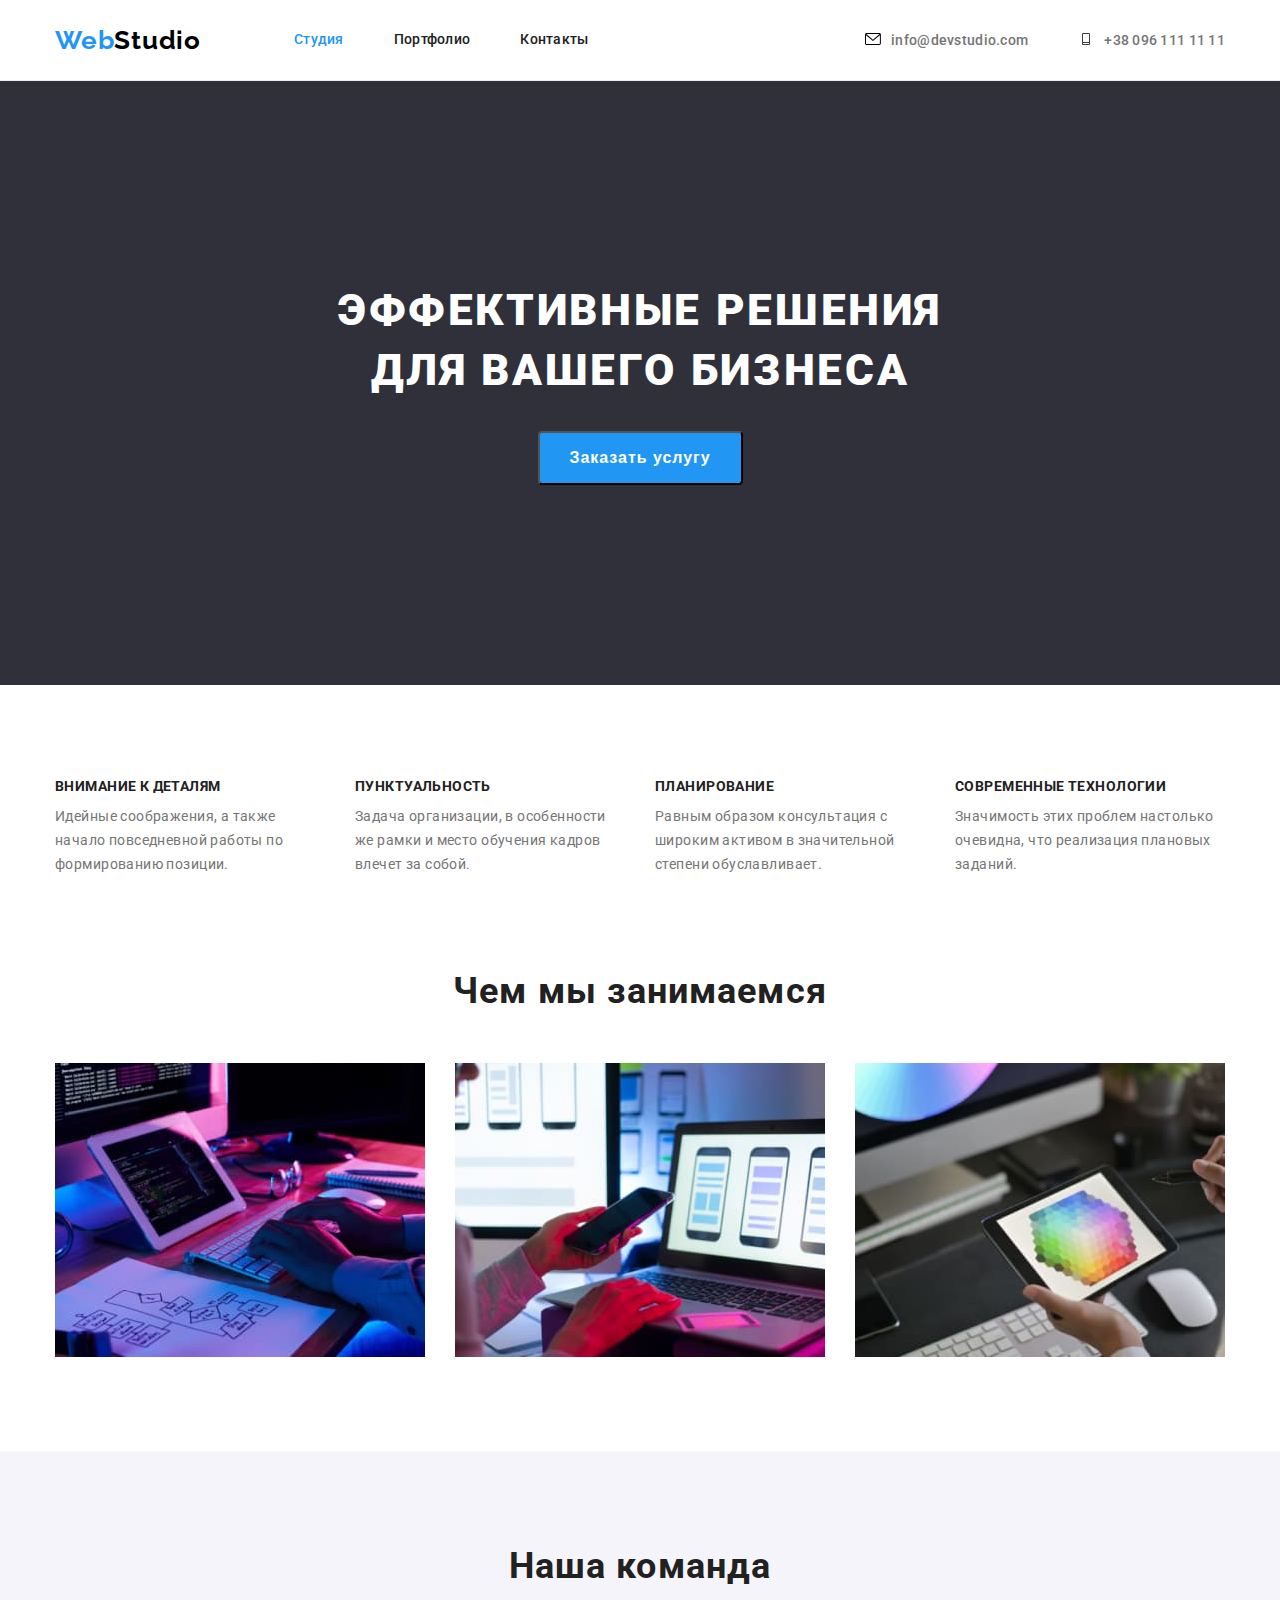
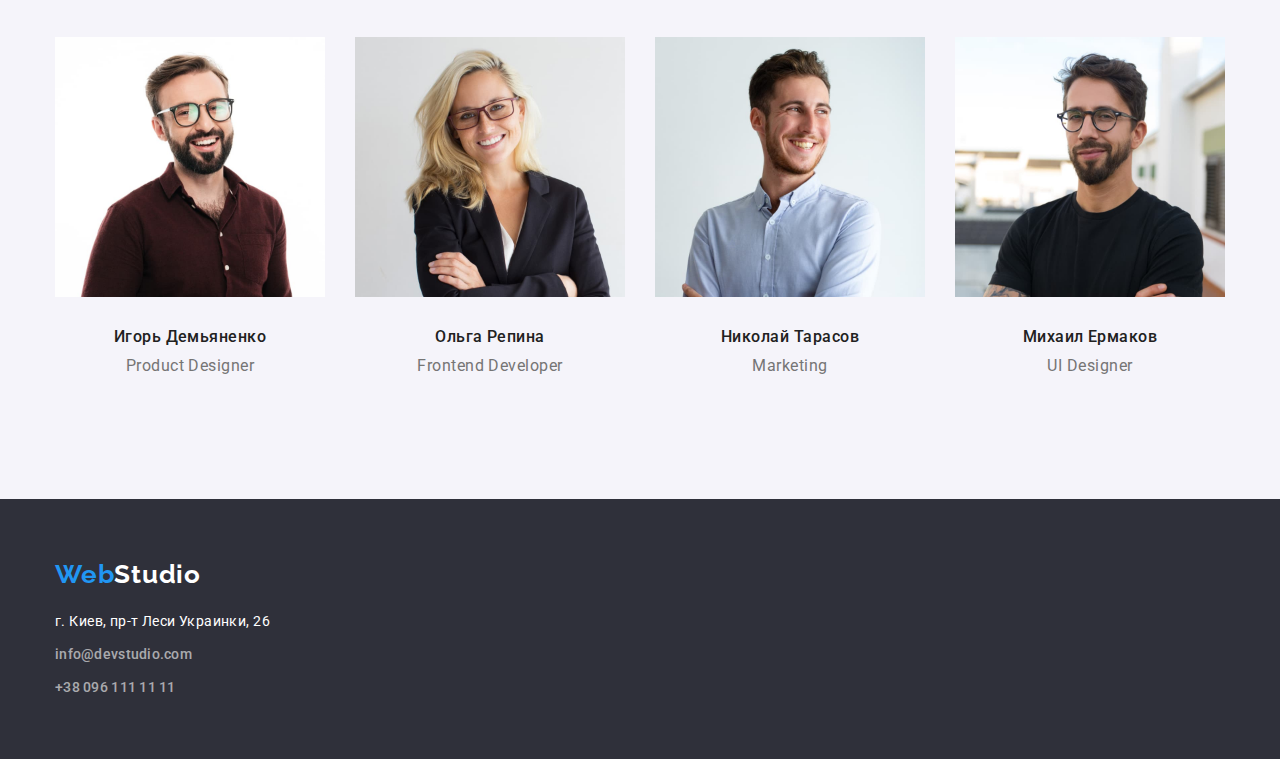
==== index.html @ 7a3fe6da "сохранение 1.0" ====
<!DOCTYPE html>
<html lang="ru">
  <head>
    <meta charset="UTF-8" />
    <meta http-equiv="X-UA-Compatible" content="IE=edge" />
    <meta name="viewport" content="width=device-width, initial-scale=1.0" />
    <title>Document</title>
    <link rel="preconnect" href="https://fonts.googleapis.com" />
    <link rel="preconnect" href="https://fonts.gstatic.com" crossorigin />
    <link
      href="https://fonts.googleapis.com/css2?family=Raleway:wght@700&family=Roboto:wght@400;500;700;900&display=swap"
      rel="stylesheet"
    />
    <link
      rel="stylesheet"
      href="https://cdnjs.cloudflare.com/ajax/libs/modern-normalize/1.1.0/modern-normalize.min.css"
      integrity="sha512-wpPYUAdjBVSE4KJnH1VR1HeZfpl1ub8YT/NKx4PuQ5NmX2tKuGu6U/JRp5y+Y8XG2tV+wKQpNHVUX03MfMFn9Q=="
      crossorigin="anonymous"
      referrerpolicy="no-referrer"
    />
    <link rel="stylesheet" href="./css/style.css" />
  </head>
  <body>
    <!-- header start -->

    <header class="section-nav">
      <div class="container header-container">
        <nav class="nav">
          <a href="" class="logo link"><span>Web</span>Studio</a>
          <ul class="site-nav list">
            <li class="item">
              <a class="link current" href="./index.html">Студия</a>
            </li>
            <li class="item">
              <a class="link" href="./portfolio.html">Портфолио</a>
            </li>
            <li class="item">
              <a class="link" href="">Контакты</a>
            </li>
          </ul>
        </nav>
        <ul class="auth-nav list">
         <li class="item">
            <a class="link mail" href="mailto:info@example.com"
              ><svg class="link-icon">
            <use  href="./images/sprite.svg#envelope">

          </svg>info@devstudio.com</a>
          
         
          </li>
          <li class="item">
            <a class="link" href="tel:+38-099-111-11-11">
              <svg class="link-icon">
            <use  href="./images/sprite.svg#telephone">

          </svg>+38 096 111 11 11</a>
          </li>
        </ul>
      </div>
    </header>

    <!-- header end -->
    <main>
      <!-- hero  start-->

      <section class="hero">
        <div class="contentainer">
          <h1 class="hero-title">Эффективные решения для вашего бизнеса</h1>
          <button type="button" class="hero-button">Заказать услугу</button>
        </div>
      </section>
      <!-- hero end -->

      <!-- quality start -->
      <section class="section quality">
        <div class="container">
          <h2 class="visually-hidden">Наши преимущества</h2>
          <ul class="feature-list list">
            <li class="quality-card">
              <h3 class="quality-title">Внимание к деталям</h3>
              <p class="quality-text">
                Идейные соображения, а также начало повседневной работы по
                формированию позиции.
              </p>
            </li>
            <li class="quality-card">
              <h3 class="quality-title">Пунктуальность</h3>
              <p class="quality-text">
                Задача организации, в особенности же рамки и место обучения
                кадров влечет за собой.
              </p>
            </li>
            <li class="quality-card">
              <h3 class="quality-title">Планирование</h3>
              <p class="quality-text">
                Равным образом консультация с широким активом в значительной
                степени обуславливает.
              </p>
            </li>
            <li class="quality-card">
              <h3 class="quality-title">Современные технологии</h3>
              <p class="quality-text">
                Значимость этих проблем настолько очевидна, что реализация
                плановых заданий.
              </p>
            </li>
          </ul>
        </div>
      </section>
      <!-- quality end -->
      <!-- service start-->
      <section class="section service">
        <div class="container">
          <h2 class="service-title">Чем мы занимаемся</h2>
          <ul class="service-list list">
            <li class="service-card">
              <img
                src="./images/our-work1.jpg"
                alt="програмировавние"
                width="370"
              />
            </li>
            <li class="service-card">
              <img src="./images/our-work2.jpg" alt="адаптация" width="370" />
            </li>
            <li class="service-card">
              <img src="./images/our-work3.jpg" alt="дизайн" width="370" />
            </li>
          </ul>
        </div>
      </section>
      <!-- service end-->
      <!-- team start -->
      <section class="section team">
        <div class="container">
          <h2 class="team-secondary-title">Наша команда</h2>
          <ul class="team-list list">
            <li class="team-card">
              <img
                src="./images/demianenko.jpg"
                alt="Игорь Демьяненко"
                width="270"
              />
              <div class="team-content">
                <h3 class="team-title">Игорь Демьяненко</h3>
                <p class="team-text">Product Designer</p>
              </div>
            </li>
            <li class="team-card">
              <img src="./images/repina.jpg" alt="Ольга Репина" width="270" />
              <div class="team-content">
                <h3 class="team-title">Ольга Репина</h3>
                <p class="team-text">Frontend Developer</p>
              </div>
            </li>
            <li class="team-card">
              <img
                src="./images/tarasov.jpg"
                alt="Николай Тарасов"
                width="270"
              />
              <div class="team-content">
                <h3 class="team-title">Николай Тарасов</h3>
                <p class="team-text">Marketing</p>
              </div>
            </li>
            <li class="team-card">
              <img
                src="./images/ermakov.jpg"
                alt="Михаил Ермаков"
                width="270"
              />
              <div class="team-content">
                <h3 class="team-title">Михаил Ермаков</h3>
                <p class="team-text">UI Designer</p>
              </div>
            </li>
          </ul>
        </div>
      </section>
      <!-- team end -->
    </main>
    <!-- footer start -->
    <footer class="footer">
      <div class="container contact-footer">
        <a class="logo-footer link" href=""><span>Web</span>Studio</a>
        <address class="adress list">
          <ul class="nav-footer list">
            <li class="nav-footer-item">г. Киев, пр-т Леси Украинки, 26</li>
            <li class="nav-footer-item">
              <a class="link" href="mailto:info@example.com"
                >info@devstudio.com</a
              >
            </li>
            <li class="nav-footer-item">
              <a class="link" href="tel:+38-099-111-11-11">+38 096 111 11 11</a>
            </li>
          </ul>
        </address>
      </div>
    </footer>
  </body>
</html>
---- css/style.css ----
html {
  box-sizing: border-box;
}

*,
*::before,
*::after {
  box-sizing: border-box;
}

:root {
  --primary-title-color: #212121;
  --secondary-text-color: #757575;
  --accent-color: #2196f3;
  --secondary-accent-color: #ffffff;
}

body {
  margin: 0;
  color: var(--secondary-text-color);
  /* link: var(--primary-title-color); */
  font-family: Roboto, sans-serif;
  background-color: var(--secondary-accent-color);
}

/* Reset */

h1,
h2,
h3,
p {
  margin-top: 0;
  margin-bottom: 0;
}

ul {
  margin-top: 0;
  margin-bottom: 0;
  padding-left: 0;
}

img {
  display: block;
}

.list {
  list-style: none;
}
.link {
  text-decoration: none;
}

address {
  font-style: normal;
}

.container {
  width: 1200px;
  padding-left: 15px;
  padding-right: 15px;
  margin-left: auto;
  margin-right: auto;
}

.section {
  padding-top: 94px;
  padding-bottom: 94px;
}
/* header start */

.section-nav {
  border-bottom: 1px solid #ececec;
}

.header-container {
  display: flex;
  align-items: center;
}

.nav {
  display: flex;
}

.logo {
  display: flex;
  margin-right: 93px;
  align-items: center;
  font-family: Raleway, sans-serif;
  font-weight: 700;
  font-size: 26px;
  line-height: 1.19;
  letter-spacing: 0.03em;
  color: #000000;
}
.logo span {
  font-family: Raleway, sans-serif;
  font-weight: 700;
  font-size: 26px;
  line-height: 1.19;
  letter-spacing: 0.03em;
  color: var(--accent-color);
}
.site-nav {
  display: flex;
}
.site-nav .item .link {
  display: block;
  padding-top: 32px;
  padding-bottom: 32px;
  /* outline: 1px solid red; */
}
.site-nav .item:not(:last-child) {
  margin-right: 50px;
}

.site-nav .link {
  font-weight: 500;
  font-size: 14px;
  line-height: 1.14;
  letter-spacing: 0.02em;
  color: var(--primary-title-color);
}
.site-nav .link.current {
  color: var(--accent-color);
}
.nav {
  display: flex;
}

.auth-nav {
  display: flex;
  margin-left: auto;
}

.auth-nav .item {
  /* outline: 1px solid red; */
  margin-right: 50px;
}

.auth-nav .item:last-child {
  margin-right: 0;
}
.auth-nav .link {
  font-weight: 500;
  font-size: 14px;
  line-height: 1.14;
  letter-spacing: 0.02em;
  color: var(--secondary-text-color);
}

.auth-nav .link-icon {
  width: 16px;
  height: 12px;
  margin-right: 10px;
}

.auth-nav .link:hover,
.auth-nav .link:focus,
.site-nav .link:hover,
.site-nav .link:focus {
  color: var(--accent-color);
}

/* header end */
/* hero start */

.hero {
  text-align: center;
  background-color: #2f303a;
  padding-top: 200px;
  padding-bottom: 200px;
}

.hero-title {
  max-width: 696px;
  margin-bottom: 30px;
  margin-left: auto;
  margin-right: auto;

  font-weight: 900;
  font-size: 44px;
  line-height: 1.36;
  text-align: center;
  letter-spacing: 0.06em;
  text-transform: uppercase;
  color: var(--secondary-accent-color);
}

.hero-button {
  min-width: 200px;
  padding-top: 10px;
  padding-bottom: 10px;
  padding-left: 30px;
  padding-right: 30px;
  border-radius: 4px;

  cursor: pointer;
  font-weight: 700;
  font-size: 16px;
  line-height: 1.88;
  letter-spacing: 0.06em;
  background: #2196f3;
  color: var(--secondary-accent-color);
}

.hero-button:hover,
.hero-button:focus {
  background-color: #188ce8;
}

/* hero end */

/* quality start*/

.visually-hidden {
  position: absolute;
  width: 1px;
  height: 1px;
  margin: -1px;
  border: 0;
  padding: 0;
  white-space: nowrap;
  clip-path: inset(100%);
  clip: rect(0 0 0 0);
  overflow: hidden;
}

.feature-list {
  display: flex;
  margin-left: -30px;
}
.quality {
  padding-bottom: 0;
}
.quality-card {
  flex-basis: calc((100% - 120px) / 4);
  margin-left: 30px;
}

.quality-title {
  margin-bottom: 10px;
  font-weight: 700;
  font-size: 14px;
  line-height: 1.14;
  letter-spacing: 0.03em;
  text-transform: uppercase;
  color: var(--primary-title-color);
}
.quality-text {
  font-weight: 400;
  font-size: 14px;
  line-height: 1.71;
  letter-spacing: 0.03em;
  color: var(--secondary-text-color);
}
/* qualiti end */

/* service start*/
.service-title {
  text-align: center;
  margin-bottom: 50px;
  font-weight: 700;
  font-size: 36px;
  line-height: 1.17;
  letter-spacing: 0.03em;
  color: var(--primary-title-color);
}
.service-list {
  display: flex;
  margin-left: -30px;
}

.service-card {
  flex-basis: calc((100% - 90px) / 3);
  margin-left: 30px;
}
/* service end */
/* team start */
.team {
  background: #f5f4fa;
}
.team-secondary-title {
  text-align: center;
  margin-bottom: 50px;
  font-weight: 700;
  font-size: 36px;
  line-height: 1.17;

  letter-spacing: 0.03em;
  color: var(--primary-title-color);
}

.team-list {
  display: flex;
  margin-left: -30px;
}

.team-card {
  flex-wrap: wrap;
  text-align: center;
  flex-basis: calc((100% - 120px) / 4);
  margin-left: 30px;
}

.team-title {
  margin-bottom: 10px;
  font-weight: 500;
  font-size: 16px;
  line-height: 1.19;

  letter-spacing: 0.03em;
  color: var(--primary-title-color);
}

.team-content {
  padding-top: 30px;
  padding-bottom: 30px;
}

.team-text {
  font-weight: 400;
  font-size: 16px;
  line-height: 1.19;

  letter-spacing: 0.03em;
  color: var(--secondary-text-color);
}
/* team end */
/* footer start */
.footer {
  padding-top: 60px;
  padding-bottom: 60px;
  background: #2f303a;
}
.adress {
  font-style: normal;
  margin-top: 20px;
  font-size: 14px;
  line-height: 1.71;
  letter-spacing: 0.03em;
  color: var(--secondary-accent-color);
}

.logo-footer {
  font-family: Raleway, sans-serif;
  font-weight: 700;
  font-size: 26px;
  line-height: 1.19;
  letter-spacing: 0.03em;
  color: var(--secondary-accent-color);
}
.logo-footer span {
  font-family: Raleway, sans-serif;
  font-weight: 700;
  font-size: 26px;
  line-height: 1.19;
  letter-spacing: 0.03em;

  color: var(--accent-color);
}
.nav-footer .link {
  font-weight: 500;
  font-size: 14px;
  line-height: 1.14;
  letter-spacing: 0.02em;
  color: rgba(255, 255, 255, 0.6);
}
.nav-footer .link:hover,
.nav-footer .link:focus {
  color: var(--secondary-accent-color);
}
/* 
.nav-footer {
  padding-top: 20px;
} */

.nav-footer-item:not(:last-child) {
  margin-bottom: 9px;
}

/* Portfolio */

/* filters start */
.buttons-list .current {
  color: var(--secondary-accent-color);
  background: var(--accent-color);
}
/* .buttons {
  
} */
.buttons-list {
  display: flex;

  justify-content: center;
  margin-bottom: 50px;
}

.button-item:not(:last-child) {
  margin-right: 8px;
}

.button {
  padding: 6px 22px;
  border-radius: 4px;
  border-color: transparent;
  font-weight: 500;
  font-size: 16px;
  line-height: 1.62;
  letter-spacing: 0.03em;
  color: var(--primary-title-color);
  cursor: pointer;
  background: #f5f4fa;
}
.button:hover,
.button:focus {
  background-color: var(--accent-color);
  color: var(--secondary-accent-color);
}
/* filters end */

/* work start */
.work-list {
  display: flex;
  flex-wrap: wrap;
  margin-left: -30px;
  margin-top: -30px;
}

.work-list-item {
  margin-left: 30px;
  margin-top: 30px;
  flex-basis: calc((100% - 90px) / 3);
}

.work-title {
  margin-bottom: 4px;
  font-weight: 700;
  font-size: 18px;
  line-height: 2;
  color: var(--primary-title-color);
}

.work-content {
  padding: 20px 24px;
  /* outline: 1px solid tomato; */
  border: 1px solid #eeeeee;
  border-top: none;
}

.work-text {
  font-weight: 400;
  font-size: 16px;
  line-height: 1.88;
  letter-spacing: 0.03em;
  color: var(--secondary-text-color);
}
/* work end */
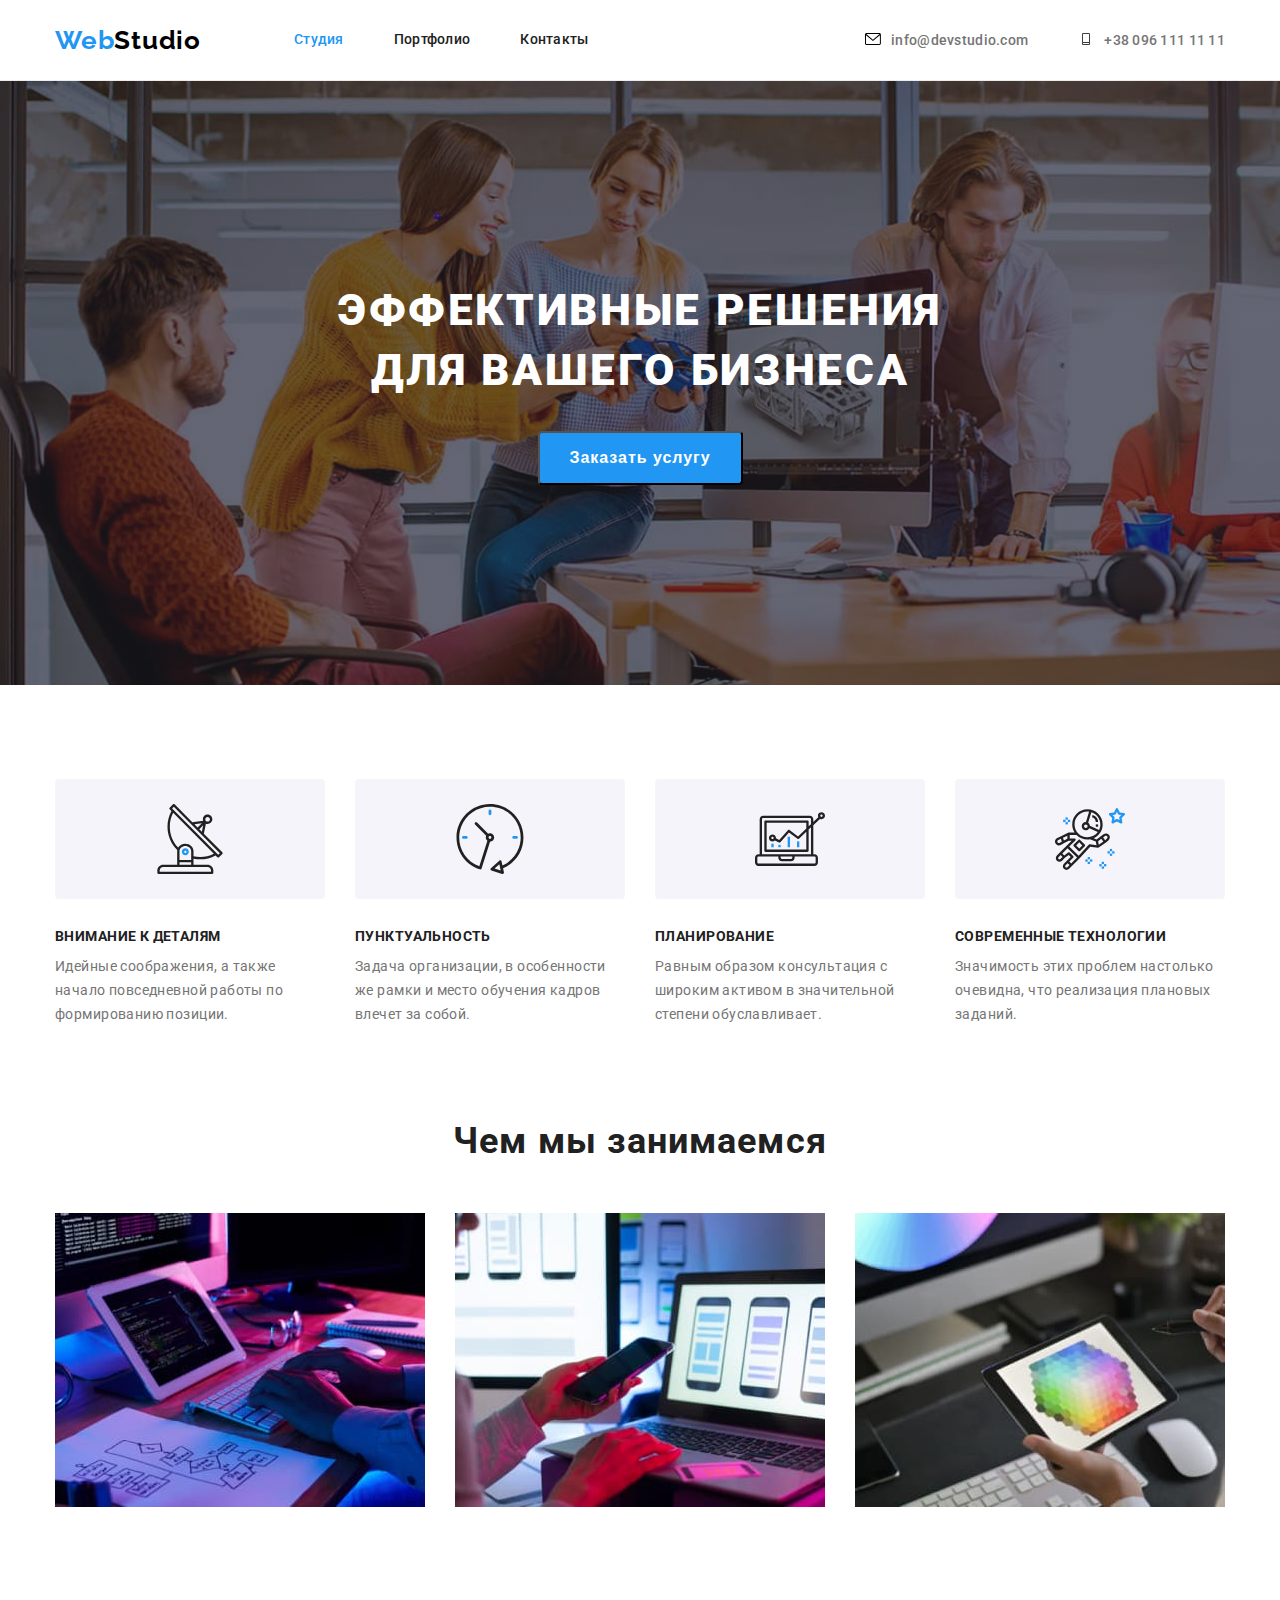
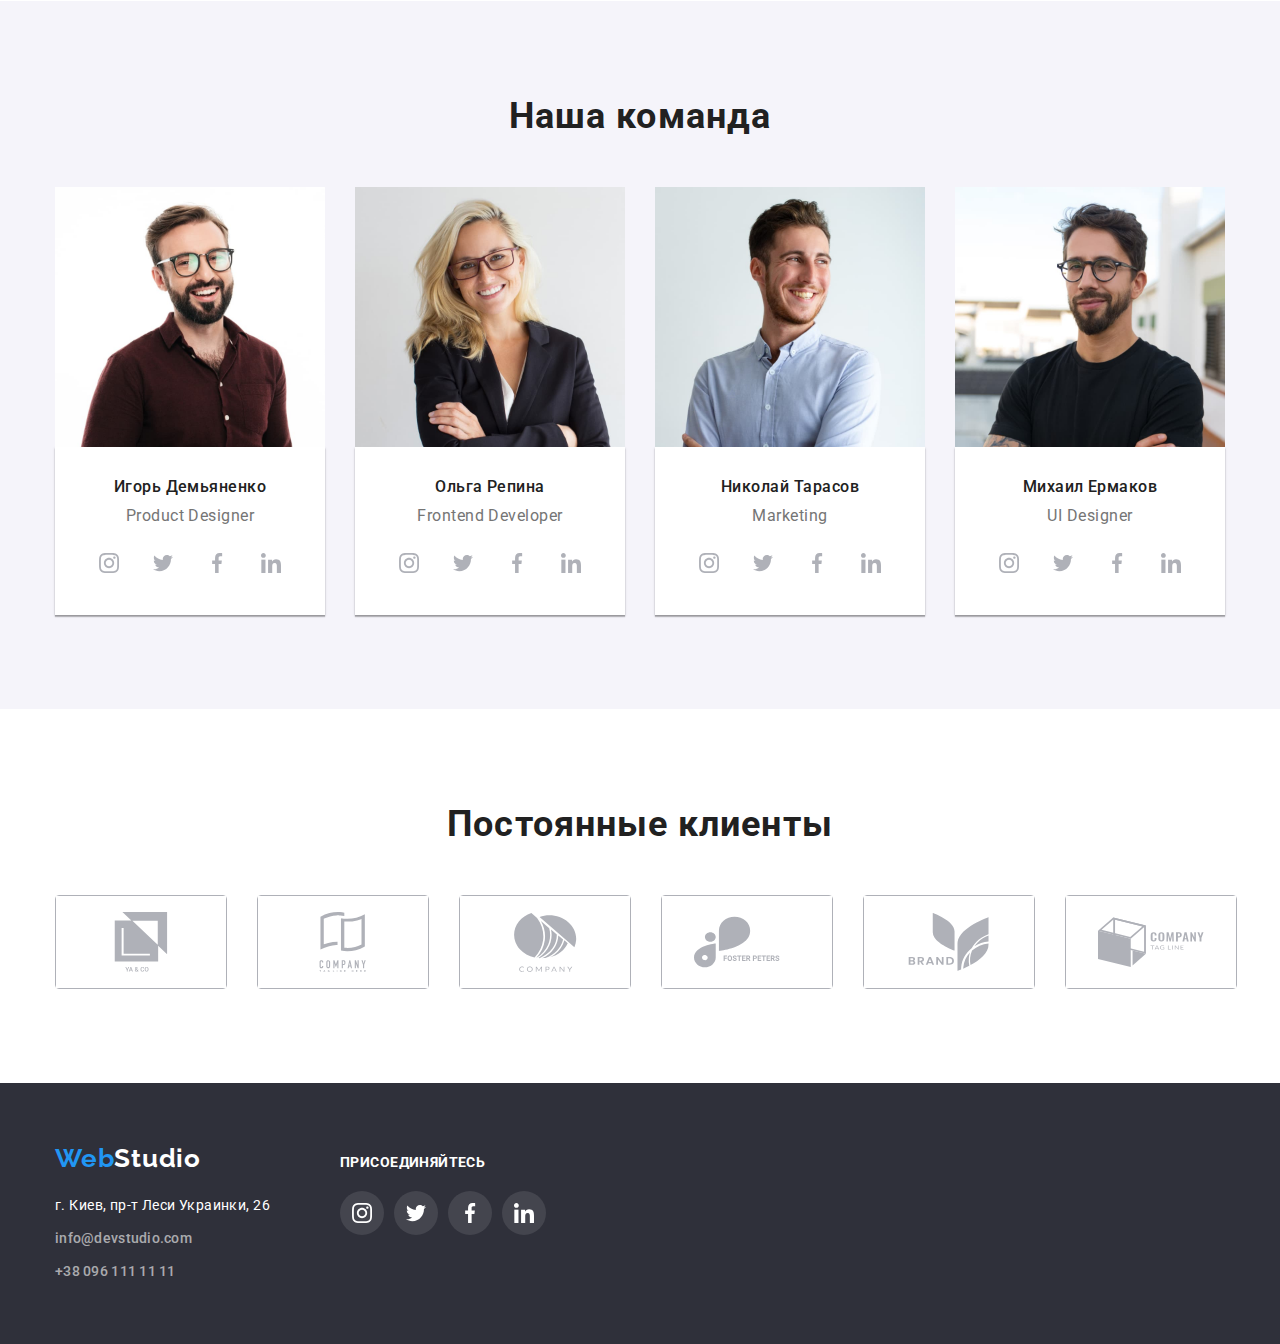
==== commit 34285f81: "финал дз4" ====
--- a/index.html
+++ b/index.html
@@ -40,21 +40,19 @@
           </ul>
         </nav>
         <ul class="auth-nav list">
-         <li class="item">
-            <a class="link mail" href="mailto:info@example.com"
-              ><svg class="link-icon">
-            <use  href="./images/sprite.svg#envelope">
-
-          </svg>info@devstudio.com</a>
-          
-         
+          <li class="item">
+            <a class="link mail" href="mailto:info@example.com">
+              <svg class="link-icon">
+                <use href="./images/sprite.svg#envelope"></use></svg
+              >info@devstudio.com</a
+            >
           </li>
           <li class="item">
             <a class="link" href="tel:+38-099-111-11-11">
               <svg class="link-icon">
-            <use  href="./images/sprite.svg#telephone">
-
-          </svg>+38 096 111 11 11</a>
+                <use href="./images/sprite.svg#telephone"></use></svg
+              >+38 096 111 11 11
+            </a>
           </li>
         </ul>
       </div>
@@ -78,6 +76,12 @@
           <h2 class="visually-hidden">Наши преимущества</h2>
           <ul class="feature-list list">
             <li class="quality-card">
+              <div class="qualiti-item">
+                <svg class="quality-icon" width="70" height="70">
+                  <use href="./images/sprite.svg#antenna"></use>
+                </svg>
+              </div>
+
               <h3 class="quality-title">Внимание к деталям</h3>
               <p class="quality-text">
                 Идейные соображения, а также начало повседневной работы по
@@ -85,6 +89,11 @@
               </p>
             </li>
             <li class="quality-card">
+              <div class="qualiti-item">
+                <svg class="quality-icon" width="70" height="70">
+                  <use href="./images/sprite.svg#clock"></use>
+                </svg>
+              </div>
               <h3 class="quality-title">Пунктуальность</h3>
               <p class="quality-text">
                 Задача организации, в особенности же рамки и место обучения
@@ -92,6 +101,11 @@
               </p>
             </li>
             <li class="quality-card">
+              <div class="qualiti-item">
+                <svg class="quality-icon" width="70" height="70">
+                  <use href="./images/sprite.svg#diagram"></use>
+                </svg>
+              </div>
               <h3 class="quality-title">Планирование</h3>
               <p class="quality-text">
                 Равным образом консультация с широким активом в значительной
@@ -99,6 +113,11 @@
               </p>
             </li>
             <li class="quality-card">
+              <div class="qualiti-item">
+                <svg class="quality-icon" width="70" height="70">
+                  <use href="./images/sprite.svg#astronaut"></use>
+                </svg>
+              </div>
               <h3 class="quality-title">Современные технологии</h3>
               <p class="quality-text">
                 Значимость этих проблем настолько очевидна, что реализация
@@ -145,6 +164,36 @@
               <div class="team-content">
                 <h3 class="team-title">Игорь Демьяненко</h3>
                 <p class="team-text">Product Designer</p>
+                <ul class="social-list list">
+                  <li class="social-list-item">
+                    <a class="social-list-link" href="">
+                      <svg class="social-list-icon" width="20" height="20">
+                        <use href="./images/sprite.svg#instagram"></use>
+                      </svg>
+                    </a>
+                  </li>
+                  <li class="social-list-item">
+                    <a class="social-list-link" href="">
+                      <svg class="social-list-icon" width="20" height="20">
+                        <use href="./images/sprite.svg#twitter"></use>
+                      </svg>
+                    </a>
+                  </li>
+                  <li class="social-list-item">
+                    <a class="social-list-link" href="">
+                      <svg class="social-list-icon" width="20" height="20">
+                        <use href="./images/sprite.svg#facebook"></use>
+                      </svg>
+                    </a>
+                  </li>
+                  <li class="social-list-item">
+                    <a class="social-list-link" href="">
+                      <svg class="social-list-icon" width="20" height="20">
+                        <use href="./images/sprite.svg#linkedin"></use>
+                      </svg>
+                    </a>
+                  </li>
+                </ul>
               </div>
             </li>
             <li class="team-card">
@@ -152,6 +201,36 @@
               <div class="team-content">
                 <h3 class="team-title">Ольга Репина</h3>
                 <p class="team-text">Frontend Developer</p>
+                <ul class="social-list list">
+                  <li class="social-list-item">
+                    <a class="social-list-link" href="">
+                      <svg class="social-list-icon" width="20" height="20">
+                        <use href="./images/sprite.svg#instagram"></use>
+                      </svg>
+                    </a>
+                  </li>
+                  <li class="social-list-item">
+                    <a class="social-list-link" href="">
+                      <svg class="social-list-icon" width="20" height="20">
+                        <use href="./images/sprite.svg#twitter"></use>
+                      </svg>
+                    </a>
+                  </li>
+                  <li class="social-list-item">
+                    <a class="social-list-link" href="">
+                      <svg class="social-list-icon" width="20" height="20">
+                        <use href="./images/sprite.svg#facebook"></use>
+                      </svg>
+                    </a>
+                  </li>
+                  <li class="social-list-item">
+                    <a class="social-list-link" href="">
+                      <svg class="social-list-icon" width="20" height="20">
+                        <use href="./images/sprite.svg#linkedin"></use>
+                      </svg>
+                    </a>
+                  </li>
+                </ul>
               </div>
             </li>
             <li class="team-card">
@@ -163,6 +242,36 @@
               <div class="team-content">
                 <h3 class="team-title">Николай Тарасов</h3>
                 <p class="team-text">Marketing</p>
+                <ul class="social-list list">
+                  <li class="social-list-item">
+                    <a class="social-list-link" href="">
+                      <svg class="social-list-icon" width="20" height="20">
+                        <use href="./images/sprite.svg#instagram"></use>
+                      </svg>
+                    </a>
+                  </li>
+                  <li class="social-list-item">
+                    <a class="social-list-link" href="">
+                      <svg class="social-list-icon" width="20" height="20">
+                        <use href="./images/sprite.svg#twitter"></use>
+                      </svg>
+                    </a>
+                  </li>
+                  <li class="social-list-item">
+                    <a class="social-list-link" href="">
+                      <svg class="social-list-icon" width="20" height="20">
+                        <use href="./images/sprite.svg#facebook"></use>
+                      </svg>
+                    </a>
+                  </li>
+                  <li class="social-list-item">
+                    <a class="social-list-link" href="">
+                      <svg class="social-list-icon" width="20" height="20">
+                        <use href="./images/sprite.svg#linkedin"></use>
+                      </svg>
+                    </a>
+                  </li>
+                </ul>
               </div>
             </li>
             <li class="team-card">
@@ -174,30 +283,162 @@
               <div class="team-content">
                 <h3 class="team-title">Михаил Ермаков</h3>
                 <p class="team-text">UI Designer</p>
+                <ul class="social-list list">
+                  <li class="social-list-item">
+                    <a class="social-list-link" href="">
+                      <svg class="social-list-icon" width="20" height="20">
+                        <use href="./images/sprite.svg#instagram"></use>
+                      </svg>
+                    </a>
+                  </li>
+                  <li class="social-list-item">
+                    <a class="social-list-link" href="">
+                      <svg class="social-list-icon" width="20" height="20">
+                        <use href="./images/sprite.svg#twitter"></use>
+                      </svg>
+                    </a>
+                  </li>
+                  <li class="social-list-item">
+                    <a class="social-list-link" href="">
+                      <svg class="social-list-icon" width="20" height="20">
+                        <use href="./images/sprite.svg#facebook"></use>
+                      </svg>
+                    </a>
+                  </li>
+                  <li class="social-list-item">
+                    <a class="social-list-link" href="">
+                      <svg class="social-list-icon" width="20" height="20">
+                        <use href="./images/sprite.svg#linkedin"></use>
+                      </svg>
+                    </a>
+                  </li>
+                </ul>
               </div>
             </li>
           </ul>
         </div>
       </section>
       <!-- team end -->
+
+      <!-- client start-->
+      <section class="section client">
+        <div class="container">
+          <h2 class="clients-title">Постоянные клиенты</h2>
+          <ul class="client-list list">
+            <li class="client-card">
+              <div class="client-item">
+                <a class="client-link" href="">
+                  <svg class="client-link-icon" width="106" height="60">
+                    <use href="./images/sprite.svg#group-1"></use>
+                  </svg>
+                </a>
+              </div>
+            </li>
+            <li class="client-card">
+              <div class="client-item">
+                <a class="client-link" href="">
+                  <svg class="client-link-icon" width="106" height="60">
+                    <use href="./images/sprite.svg#group-2"></use>
+                  </svg>
+                </a>
+              </div>
+            </li>
+            <li class="client-card">
+              <div class="client-item">
+                <a class="client-link" href="">
+                  <svg class="client-link-icon" width="106" height="60">
+                    <use href="./images/sprite.svg#group-3"></use>
+                  </svg>
+                </a>
+              </div>
+            </li>
+            <li class="client-card">
+              <div class="client-item">
+                <a class="client-link" href="">
+                  <svg class="client-link-icon" width="106" height="60">
+                    <use href="./images/sprite.svg#group-4"></use>
+                  </svg>
+                </a>
+              </div>
+            </li>
+            <li class="client-card">
+              <div class="client-item">
+                <a class="client-link" href="">
+                  <svg class="client-link-icon" width="106" height="60">
+                    <use href="./images/sprite.svg#group-5"></use>
+                  </svg>
+                </a>
+              </div>
+            </li>
+            <li class="client-card">
+              <div class="client-item">
+                <a class="client-link" href="">
+                  <svg class="client-link-icon" width="106" height="60">
+                    <use href="./images/sprite.svg#group-6"></use>
+                  </svg>
+                </a>
+              </div>
+            </li>
+          </ul>
+        </div>
+      </section>
     </main>
     <!-- footer start -->
     <footer class="footer">
-      <div class="container contact-footer">
-        <a class="logo-footer link" href=""><span>Web</span>Studio</a>
-        <address class="adress list">
-          <ul class="nav-footer list">
-            <li class="nav-footer-item">г. Киев, пр-т Леси Украинки, 26</li>
-            <li class="nav-footer-item">
-              <a class="link" href="mailto:info@example.com"
-                >info@devstudio.com</a
-              >
-            </li>
-            <li class="nav-footer-item">
-              <a class="link" href="tel:+38-099-111-11-11">+38 096 111 11 11</a>
-            </li>
-          </ul>
-        </address>
+      <div class="container">
+        <div class="footer-content">
+          <div class="contact-footer">
+            <a class="logo-footer link" href=""><span>Web</span>Studio</a>
+            <address class="adress list">
+              <ul class="nav-footer list">
+                <li class="nav-footer-item">г. Киев, пр-т Леси Украинки, 26</li>
+                <li class="nav-footer-item">
+                  <a class="link" href="mailto:info@example.com"
+                    >info@devstudio.com</a
+                  >
+                </li>
+                <li class="nav-footer-item">
+                  <a class="link" href="tel:+38-099-111-11-11"
+                    >+38 096 111 11 11</a
+                  >
+                </li>
+              </ul>
+            </address>
+          </div>
+          <div class="join">
+            <b class="join-title">присоединяйтесь</b>
+            <ul class="join-list list">
+              <li class="join-list-item">
+                <a class="join-list-link" href="">
+                  <svg class="join-list-icon" width="20" height="20">
+                    <use href="./images/sprite.svg#instagram"></use>
+                  </svg>
+                </a>
+              </li>
+              <li class="join-list-item">
+                <a class="join-list-link" href="">
+                  <svg class="join-list-icon" width="20" height="20">
+                    <use href="./images/sprite.svg#twitter"></use>
+                  </svg>
+                </a>
+              </li>
+              <li class="join-list-item">
+                <a class="join-list-link" href="">
+                  <svg class="join-list-icon" width="20" height="20">
+                    <use href="./images/sprite.svg#facebook"></use>
+                  </svg>
+                </a>
+              </li>
+              <li class="join-list-item">
+                <a class="join-list-link" href="">
+                  <svg class="join-list-icon" width="20" height="20">
+                    <use href="./images/sprite.svg#linkedin"></use>
+                  </svg>
+                </a>
+              </li>
+            </ul>
+          </div>
+        </div>
       </div>
     </footer>
   </body>
--- a/css/style.css
+++ b/css/style.css
@@ -157,15 +157,25 @@
 .auth-nav .link:hover,
 .auth-nav .link:focus,
 .site-nav .link:hover,
-.site-nav .link:focus {
+.site-nav .link:focus,
+.auth-nav .link-icon:hover,
+.auth-nav .link-icon:focus {
   color: var(--accent-color);
+  fill: var(--accent-color);
 }
 
 /* header end */
 /* hero start */
 
 .hero {
+  background-image: linear-gradient(
+      rgba(47, 48, 58, 0.4),
+      rgba(47, 48, 58, 0.4)
+    ),
+    url(../images/comand.jpg);
+  background-size: cover;
   text-align: center;
+
   background-color: #2f303a;
   padding-top: 200px;
   padding-bottom: 200px;
@@ -199,7 +209,7 @@
   font-size: 16px;
   line-height: 1.88;
   letter-spacing: 0.06em;
-  background: #2196f3;
+  background: var(--accent-color);
   color: var(--secondary-accent-color);
 }
 
@@ -237,6 +247,22 @@
   margin-left: 30px;
 }
 
+.qualiti-item {
+  display: flex;
+  width: 270px;
+  height: 120px;
+  border-radius: 4px;
+  justify-content: center;
+  align-items: center;
+  background-color: #f5f4fa;
+
+  margin-bottom: 30px;
+  text-align: center;
+}
+
+/* .quality-icon {
+} */
+
 .quality-title {
   margin-bottom: 10px;
   font-weight: 700;
@@ -288,6 +314,34 @@
 
   letter-spacing: 0.03em;
   color: var(--primary-title-color);
+}
+
+.social-list-link {
+  display: flex;
+  align-items: center;
+  justify-content: center;
+  width: 44px;
+  height: 44px;
+  background-color: #fff;
+  border-radius: 50%;
+  /* flex-wrap: wrap;
+  text-align: center; */
+}
+.social-list-icon {
+  fill: #afb1b8;
+}
+
+.social-list-link:hover,
+.social-list-link:focus,
+.social-list-link:hover .social-list-icon,
+.social-list-link:focus .social-list-icon {
+  background-color: var(--accent-color);
+  fill: var(--secondary-accent-color);
+}
+
+.social-list {
+  display: flex;
+  justify-content: space-between;
 }
 
 .team-list {
@@ -315,23 +369,93 @@
 .team-content {
   padding-top: 30px;
   padding-bottom: 30px;
+  padding-left: 32px;
+  padding-right: 32px;
+  background-color: var(--secondary-accent-color);
+  box-shadow: 0px 2px 1px rgba(0, 0, 0, 0.2), 0px 1px 1px rgba(0, 0, 0, 0.14),
+    0px 1px 3px rgba(0, 0, 0, 0.12);
 }
 
 .team-text {
   font-weight: 400;
   font-size: 16px;
   line-height: 1.19;
+  margin-bottom: 16px;
 
   letter-spacing: 0.03em;
   color: var(--secondary-text-color);
 }
 /* team end */
+
+/* client-start */
+
+.clients-title {
+  text-align: center;
+  margin-bottom: 50px;
+  font-weight: 700;
+  font-size: 36px;
+  line-height: 1.17;
+
+  letter-spacing: 0.03em;
+  color: var(--primary-title-color);
+}
+
+.client-list {
+  display: flex;
+  align-items: center;
+
+  /* justify-content: space-between; */
+}
+
+.client-link {
+  display: flex;
+  width: 170px;
+  height: 92px;
+  justify-content: center;
+  align-items: center;
+  background-color: var(--secondary-accent-color);
+}
+
+.client-link:hover .client-link-icon,
+.client-link:focus .client-link-icon {
+  fill: var(--accent-color);
+}
+
+.client-card {
+  background-color: #afb1b8;
+  border: 1px solid #afb1b8;
+  border-radius: 4px;
+}
+.client-card:hover,
+.client-card:focus {
+  outline: none;
+  border: 1px solid var(--accent-color);
+}
+
+.client-card:not(:last-child) {
+  margin-right: 30px;
+}
+/* 
+.client-item {
+} */
+
+.client-link-icon {
+  fill: #afb1b8;
+}
+
+/* client-end */
+
 /* footer start */
 .footer {
   padding-top: 60px;
   padding-bottom: 60px;
   background: #2f303a;
 }
+
+.footer-content {
+  display: flex;
+}
+
 .adress {
   font-style: normal;
   margin-top: 20px;
@@ -369,13 +493,56 @@
 .nav-footer .link:focus {
   color: var(--secondary-accent-color);
 }
-/* 
-.nav-footer {
-  padding-top: 20px;
-} */
-
 .nav-footer-item:not(:last-child) {
   margin-bottom: 9px;
+}
+
+.join {
+  margin-top: 12px;
+  margin-left: 70px;
+}
+
+.join-title {
+  display: block;
+  margin-bottom: 20px;
+  font-weight: 700;
+  font-size: 14px;
+  line-height: 1.14;
+  letter-spacing: 0.03em;
+  text-transform: uppercase;
+  color: var(--secondary-accent-color);
+}
+
+.join-list-link {
+  display: flex;
+  align-items: center;
+  justify-content: center;
+  width: 44px;
+  height: 44px;
+  background-color: rgba(255, 255, 255, 0.1);
+  border-radius: 50%;
+  /* flex-wrap: wrap;
+  text-align: center; */
+}
+.join-list-icon {
+  fill: var(--secondary-accent-color);
+}
+
+.join-list-item:not(:last-child) {
+  margin-right: 10px;
+}
+
+.join-list-link:hover,
+.join-list-link:focus,
+.join-list-link:hover .social-list-icon,
+.join-list-link:focus .social-list-icon {
+  background-color: var(--accent-color);
+  fill: var(--secondary-accent-color);
+}
+
+.join-list {
+  display: flex;
+  justify-content: space-between;
 }
 
 /* Portfolio */
@@ -432,6 +599,12 @@
   flex-basis: calc((100% - 90px) / 3);
 }
 
+.work-list-item:hover,
+.work-list-item:focus {
+  box-shadow: 1px 4px 6px rgba(0, 0, 0, 0.16), 0px 4px 4px rgba(0, 0, 0, 0.06),
+    0px 1px 1px rgba(0, 0, 0, 0.12);
+}
+
 .work-title {
   margin-bottom: 4px;
   font-weight: 700;
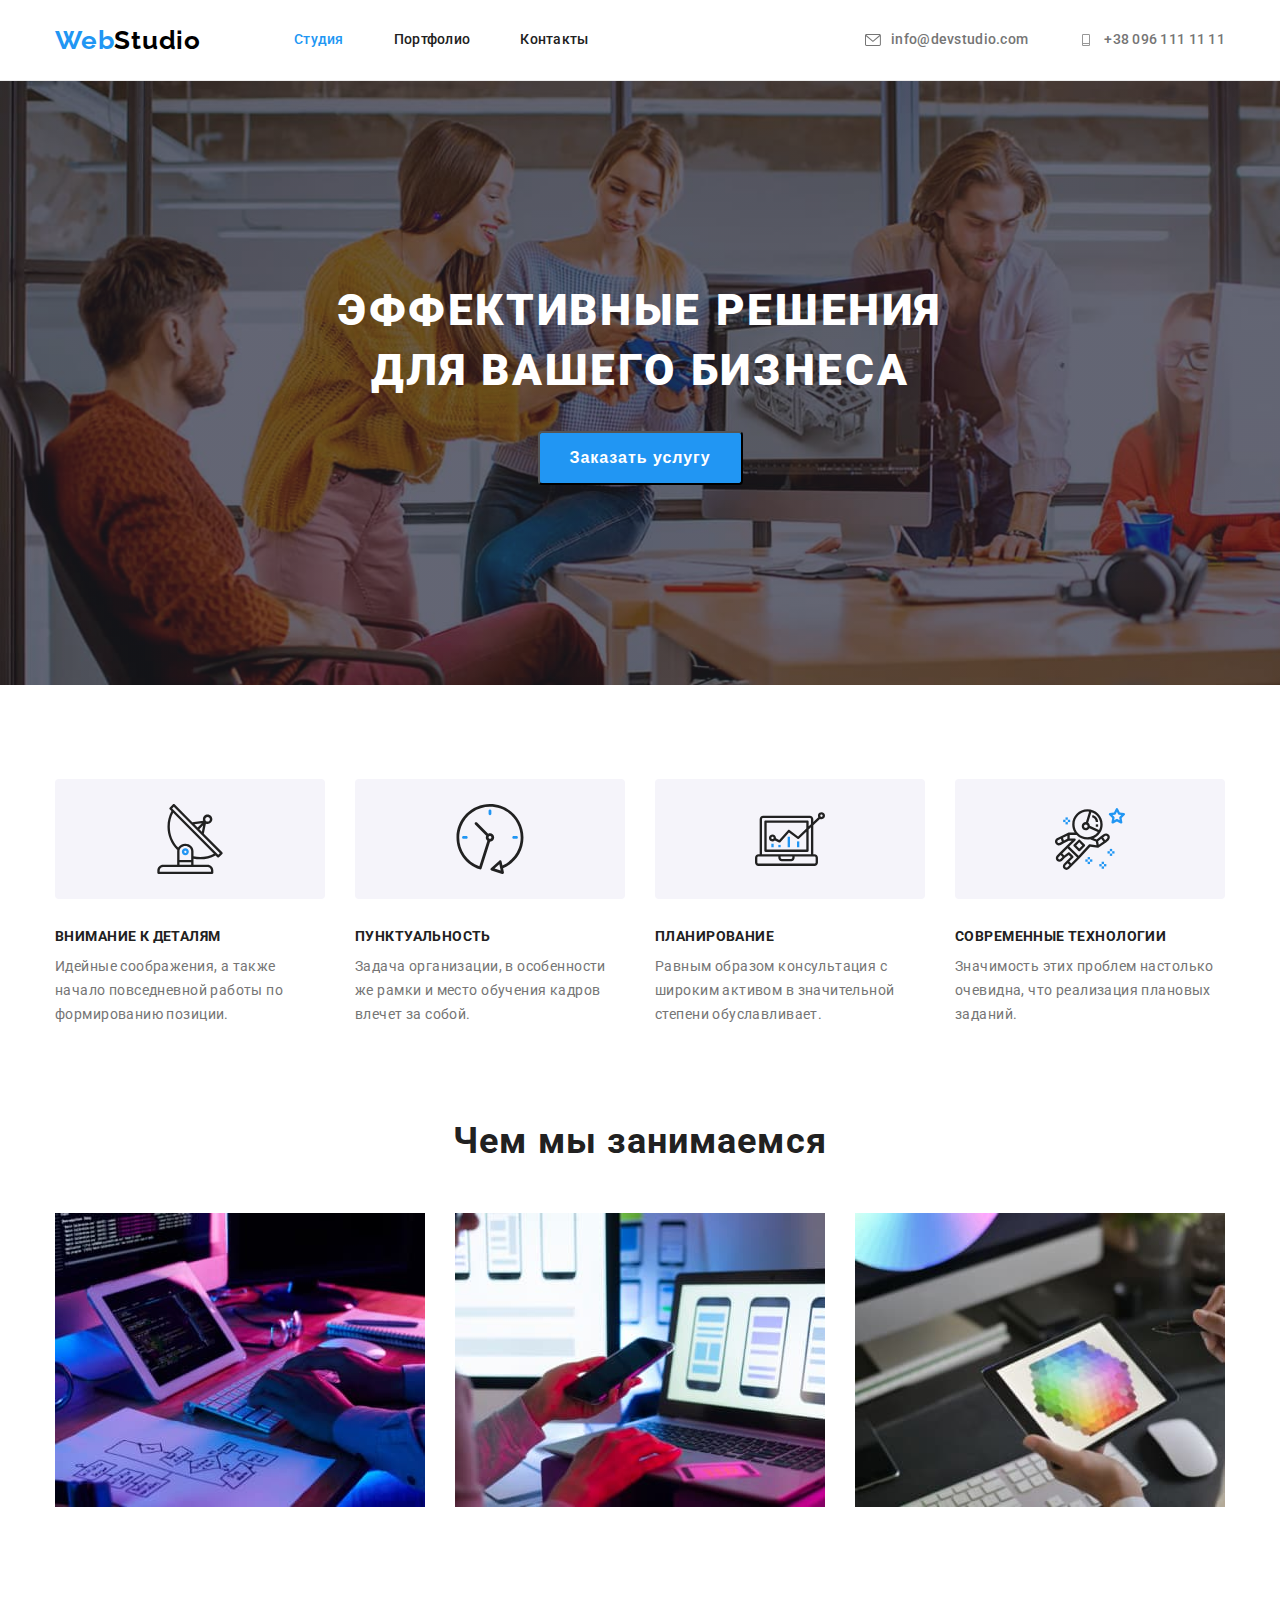
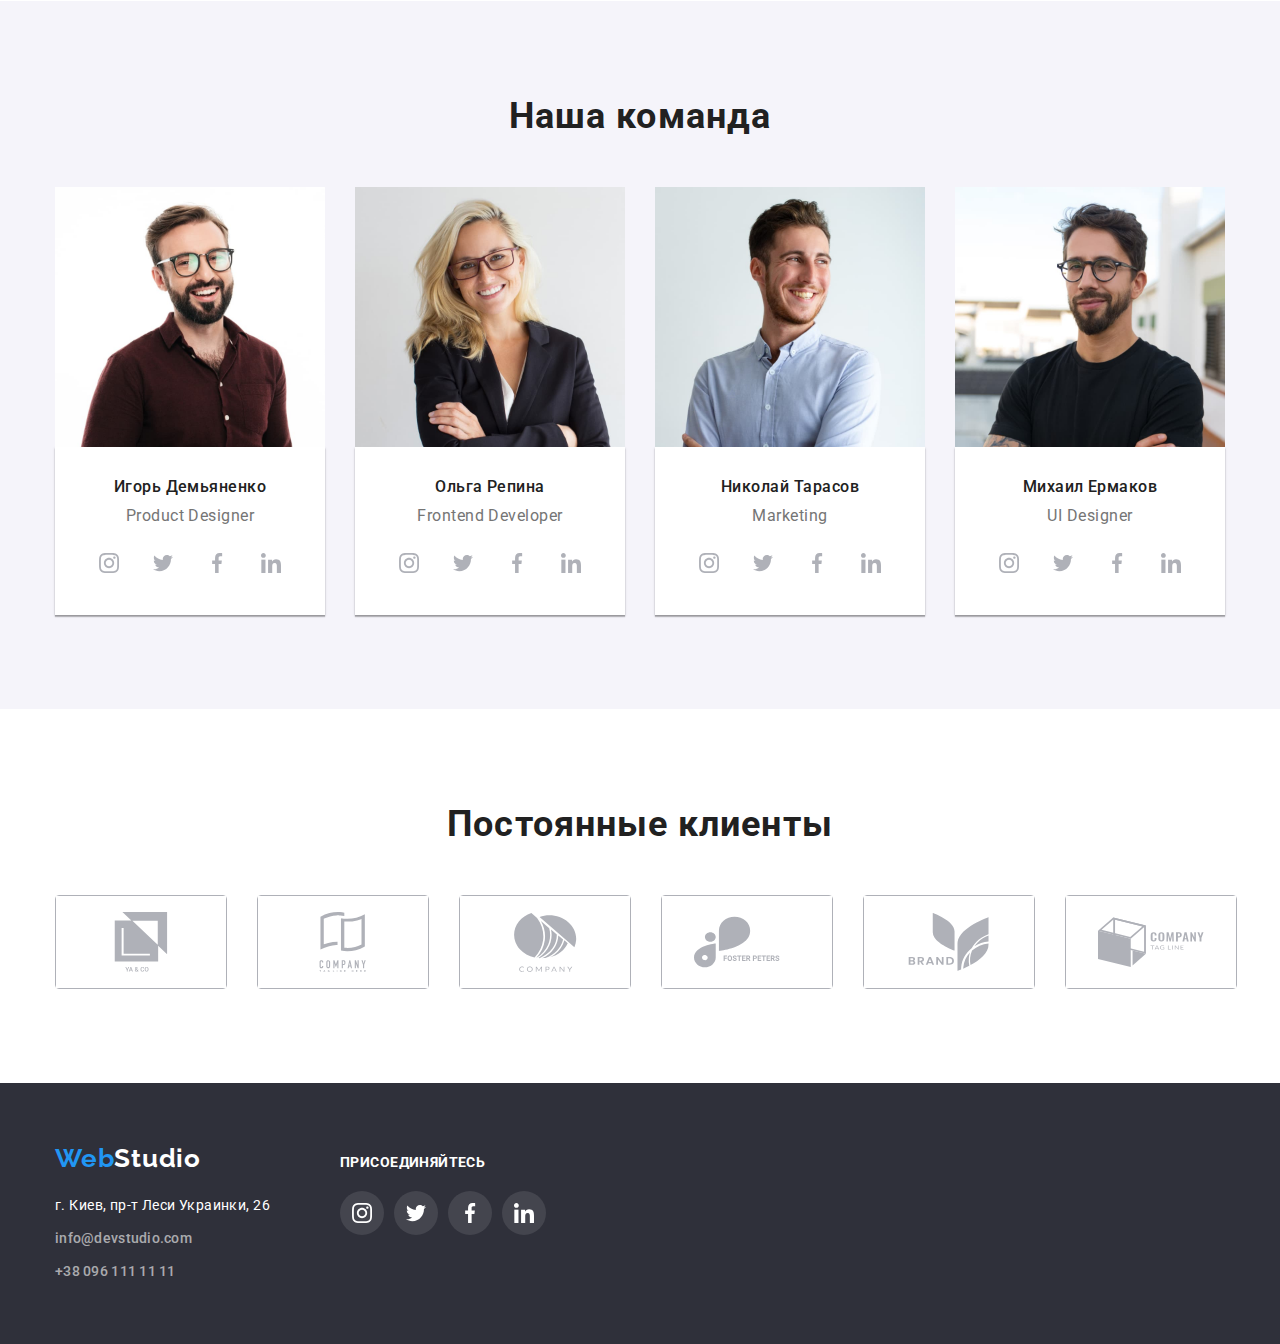
==== commit 63115657: "окончание дз" ====
--- a/index.html
+++ b/index.html
@@ -41,15 +41,15 @@
         </nav>
         <ul class="auth-nav list">
           <li class="item">
-            <a class="link mail" href="mailto:info@example.com">
-              <svg class="link-icon">
+            <a class="link" href="mailto:info@example.com">
+              <svg class="link-icon" width="16" height="12">
                 <use href="./images/sprite.svg#envelope"></use></svg
               >info@devstudio.com</a
             >
           </li>
           <li class="item">
             <a class="link" href="tel:+38-099-111-11-11">
-              <svg class="link-icon">
+              <svg class="link-icon" width="10" height="16">
                 <use href="./images/sprite.svg#telephone"></use></svg
               >+38 096 111 11 11
             </a>
@@ -326,58 +326,46 @@
           <h2 class="clients-title">Постоянные клиенты</h2>
           <ul class="client-list list">
             <li class="client-card">
-              <div class="client-item">
-                <a class="client-link" href="">
-                  <svg class="client-link-icon" width="106" height="60">
-                    <use href="./images/sprite.svg#group-1"></use>
-                  </svg>
-                </a>
-              </div>
-            </li>
-            <li class="client-card">
-              <div class="client-item">
-                <a class="client-link" href="">
-                  <svg class="client-link-icon" width="106" height="60">
-                    <use href="./images/sprite.svg#group-2"></use>
-                  </svg>
-                </a>
-              </div>
-            </li>
-            <li class="client-card">
-              <div class="client-item">
-                <a class="client-link" href="">
-                  <svg class="client-link-icon" width="106" height="60">
-                    <use href="./images/sprite.svg#group-3"></use>
-                  </svg>
-                </a>
-              </div>
-            </li>
-            <li class="client-card">
-              <div class="client-item">
-                <a class="client-link" href="">
-                  <svg class="client-link-icon" width="106" height="60">
-                    <use href="./images/sprite.svg#group-4"></use>
-                  </svg>
-                </a>
-              </div>
-            </li>
-            <li class="client-card">
-              <div class="client-item">
-                <a class="client-link" href="">
-                  <svg class="client-link-icon" width="106" height="60">
-                    <use href="./images/sprite.svg#group-5"></use>
-                  </svg>
-                </a>
-              </div>
-            </li>
-            <li class="client-card">
-              <div class="client-item">
-                <a class="client-link" href="">
-                  <svg class="client-link-icon" width="106" height="60">
-                    <use href="./images/sprite.svg#group-6"></use>
-                  </svg>
-                </a>
-              </div>
+              <a class="client-link" href="">
+                <svg class="client-link-icon" width="106" height="60">
+                  <use href="./images/sprite.svg#group-1"></use>
+                </svg>
+              </a>
+            </li>
+            <li class="client-card">
+              <a class="client-link" href="">
+                <svg class="client-link-icon" width="106" height="60">
+                  <use href="./images/sprite.svg#group-2"></use>
+                </svg>
+              </a>
+            </li>
+            <li class="client-card">
+              <a class="client-link" href="">
+                <svg class="client-link-icon" width="106" height="60">
+                  <use href="./images/sprite.svg#group-3"></use>
+                </svg>
+              </a>
+            </li>
+            <li class="client-card">
+              <a class="client-link" href="">
+                <svg class="client-link-icon" width="106" height="60">
+                  <use href="./images/sprite.svg#group-4"></use>
+                </svg>
+              </a>
+            </li>
+            <li class="client-card">
+              <a class="client-link" href="">
+                <svg class="client-link-icon" width="106" height="60">
+                  <use href="./images/sprite.svg#group-5"></use>
+                </svg>
+              </a>
+            </li>
+            <li class="client-card">
+              <a class="client-link" href="">
+                <svg class="client-link-icon" width="106" height="60">
+                  <use href="./images/sprite.svg#group-6"></use>
+                </svg>
+              </a>
             </li>
           </ul>
         </div>
@@ -385,59 +373,57 @@
     </main>
     <!-- footer start -->
     <footer class="footer">
-      <div class="container">
-        <div class="footer-content">
-          <div class="contact-footer">
-            <a class="logo-footer link" href=""><span>Web</span>Studio</a>
-            <address class="adress list">
-              <ul class="nav-footer list">
-                <li class="nav-footer-item">г. Киев, пр-т Леси Украинки, 26</li>
-                <li class="nav-footer-item">
-                  <a class="link" href="mailto:info@example.com"
-                    >info@devstudio.com</a
-                  >
-                </li>
-                <li class="nav-footer-item">
-                  <a class="link" href="tel:+38-099-111-11-11"
-                    >+38 096 111 11 11</a
-                  >
-                </li>
-              </ul>
-            </address>
-          </div>
-          <div class="join">
-            <b class="join-title">присоединяйтесь</b>
-            <ul class="join-list list">
-              <li class="join-list-item">
-                <a class="join-list-link" href="">
-                  <svg class="join-list-icon" width="20" height="20">
-                    <use href="./images/sprite.svg#instagram"></use>
-                  </svg>
-                </a>
+      <div class="container footer-content">
+        <div class="contact-footer">
+          <a class="logo-footer link" href=""><span>Web</span>Studio</a>
+          <address class="adress list">
+            <ul class="nav-footer list">
+              <li class="nav-footer-item">г. Киев, пр-т Леси Украинки, 26</li>
+              <li class="nav-footer-item">
+                <a class="link" href="mailto:info@example.com"
+                  >info@devstudio.com</a
+                >
               </li>
-              <li class="join-list-item">
-                <a class="join-list-link" href="">
-                  <svg class="join-list-icon" width="20" height="20">
-                    <use href="./images/sprite.svg#twitter"></use>
-                  </svg>
-                </a>
-              </li>
-              <li class="join-list-item">
-                <a class="join-list-link" href="">
-                  <svg class="join-list-icon" width="20" height="20">
-                    <use href="./images/sprite.svg#facebook"></use>
-                  </svg>
-                </a>
-              </li>
-              <li class="join-list-item">
-                <a class="join-list-link" href="">
-                  <svg class="join-list-icon" width="20" height="20">
-                    <use href="./images/sprite.svg#linkedin"></use>
-                  </svg>
-                </a>
+              <li class="nav-footer-item">
+                <a class="link" href="tel:+38-099-111-11-11"
+                  >+38 096 111 11 11</a
+                >
               </li>
             </ul>
-          </div>
+          </address>
+        </div>
+        <div class="join">
+          <b class="join-title">присоединяйтесь</b>
+          <ul class="join-list list">
+            <li class="join-list-item">
+              <a class="join-list-link" href="">
+                <svg class="join-list-icon" width="20" height="20">
+                  <use href="./images/sprite.svg#instagram"></use>
+                </svg>
+              </a>
+            </li>
+            <li class="join-list-item">
+              <a class="join-list-link" href="">
+                <svg class="join-list-icon" width="20" height="20">
+                  <use href="./images/sprite.svg#twitter"></use>
+                </svg>
+              </a>
+            </li>
+            <li class="join-list-item">
+              <a class="join-list-link" href="">
+                <svg class="join-list-icon" width="20" height="20">
+                  <use href="./images/sprite.svg#facebook"></use>
+                </svg>
+              </a>
+            </li>
+            <li class="join-list-item">
+              <a class="join-list-link" href="">
+                <svg class="join-list-icon" width="20" height="20">
+                  <use href="./images/sprite.svg#linkedin"></use>
+                </svg>
+              </a>
+            </li>
+          </ul>
         </div>
       </div>
     </footer>
--- a/css/style.css
+++ b/css/style.css
@@ -146,9 +146,12 @@
   line-height: 1.14;
   letter-spacing: 0.02em;
   color: var(--secondary-text-color);
+  display: flex;
+  align-items: center;
 }
 
 .auth-nav .link-icon {
+  fill: var(--secondary-text-color);
   width: 16px;
   height: 12px;
   margin-right: 10px;
@@ -156,10 +159,10 @@
 
 .auth-nav .link:hover,
 .auth-nav .link:focus,
+.auth-nav .link-icon:hover,
+.auth-nav .link-icon:focus,
 .site-nav .link:hover,
-.site-nav .link:focus,
-.auth-nav .link-icon:hover,
-.auth-nav .link-icon:focus {
+.site-nav .link:focus {
   color: var(--accent-color);
   fill: var(--accent-color);
 }
@@ -173,10 +176,13 @@
       rgba(47, 48, 58, 0.4)
     ),
     url(../images/comand.jpg);
-  background-size: cover;
+  background-size: 1600px, cover;
   text-align: center;
 
   background-color: #2f303a;
+  margin-right: auto;
+  margin-left: auto;
+  max-width: 1600px;
   padding-top: 200px;
   padding-bottom: 200px;
 }
@@ -454,6 +460,7 @@
 
 .footer-content {
   display: flex;
+  align-items: baseline;
 }
 
 .adress {
@@ -498,7 +505,7 @@
 }
 
 .join {
-  margin-top: 12px;
+  /* margin-top: 12px; */
   margin-left: 70px;
 }
 
@@ -582,6 +589,8 @@
 .button:focus {
   background-color: var(--accent-color);
   color: var(--secondary-accent-color);
+  box-shadow: 0px 2px 2px rgba(0, 0, 0, 0.12), 0px 1px 2px rgba(0, 0, 0, 0.08),
+    0px 3px 1px rgba(0, 0, 0, 0.1);
 }
 /* filters end */
 
@@ -599,8 +608,8 @@
   flex-basis: calc((100% - 90px) / 3);
 }
 
-.work-list-item:hover,
-.work-list-item:focus {
+.work-list-link:hover,
+.work-list-link:focus {
   box-shadow: 1px 4px 6px rgba(0, 0, 0, 0.16), 0px 4px 4px rgba(0, 0, 0, 0.06),
     0px 1px 1px rgba(0, 0, 0, 0.12);
 }
